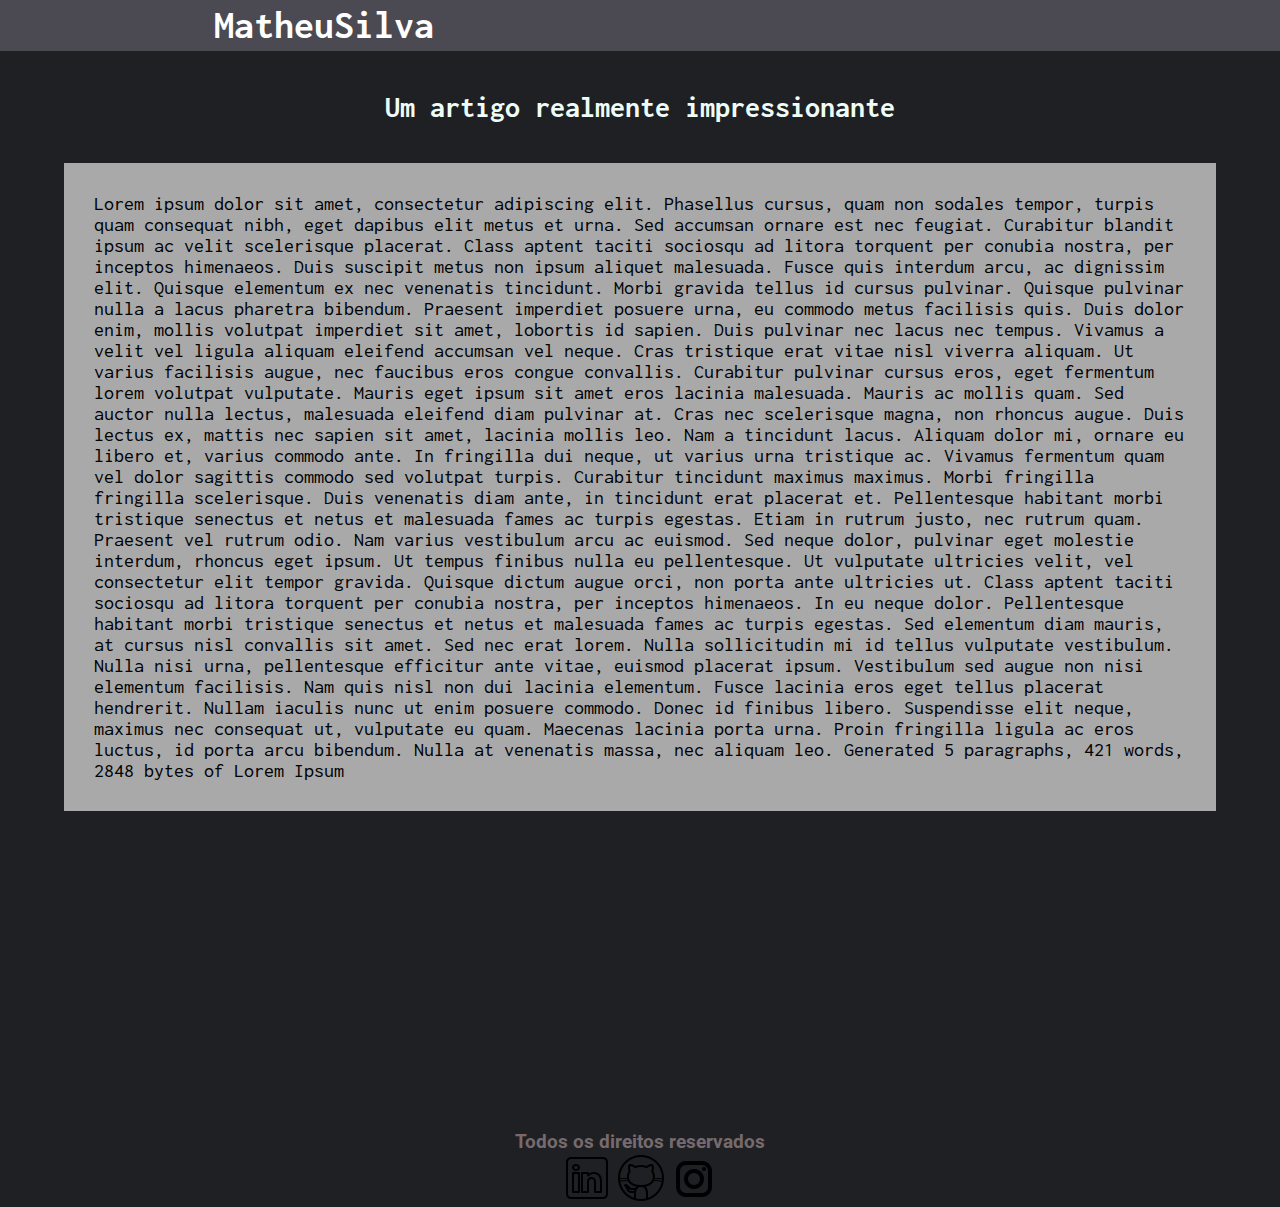
==== bem-vindo.html @ 78391195 "1 - subi os arquivos primários para o blog" ====
<!DOCTYPE html>
<html lang="pt-br">
<head>
  <meta charset="UTF-8">
  <meta http-equiv="X-UA-Compatible" content="IE=edge">
  <meta name="viewport" content="width=device-width, initial-scale=1.0">
  <link rel="stylesheet" href="stylePost.css">
  <a  href="https://icons8.com/icon/BtGEMRDEvxUr/código"></a>
<link rel="preconnect" href="https://fonts.googleapis.com">
<link rel="preconnect" href="https://fonts.gstatic.com" crossorigin>
<link href="https://fonts.googleapis.com/css2?family=Gluten:wght@100&display=swap" rel="stylesheet">
<link href="https://fonts.googleapis.com/css2?family=Inconsolata&family=Roboto&display=swap" rel="stylesheet">
<!--Meta tags-->
<meta name="description" content="Uma página de registros sobre os assuntos que inicialmente interessam ao autor, principalmente relacionados à internet">
<meta name="author" content="Nome do autor">
<meta name="keywords" content="HTML, CSS, Javascript, Python">
<meta name="robots" content="index, follow">



<title>MatheuSilva - Bem</title>
</head>
<body>
  <header>
    <a href="../../index.html">
      <div class='name'>
        <h1>MatheuSilva</h1>
      </div>
    </a>
  </header>
      <section class='container'>
        <div class='post-title'><h4>Um artigo realmente impressionante</h4></div>
      <article>
        <!--Todo o post deve ser editado aqui-->
        
      <p>
      Lorem ipsum dolor sit amet, consectetur adipiscing elit. Phasellus cursus, quam non sodales tempor, turpis quam consequat nibh, eget dapibus elit metus et urna. Sed accumsan ornare est nec feugiat. Curabitur blandit ipsum ac velit scelerisque placerat. Class aptent taciti sociosqu ad litora torquent per conubia nostra, per inceptos himenaeos. Duis suscipit metus non ipsum aliquet malesuada. Fusce quis interdum arcu, ac dignissim elit. Quisque elementum ex nec venenatis tincidunt. Morbi gravida tellus id cursus pulvinar. Quisque pulvinar nulla a lacus pharetra bibendum. Praesent imperdiet posuere urna, eu commodo metus facilisis quis. Duis dolor enim, mollis volutpat imperdiet sit amet, lobortis id sapien. Duis pulvinar nec lacus nec tempus. Vivamus a velit vel ligula aliquam eleifend accumsan vel neque. Cras tristique erat vitae nisl viverra aliquam. Ut varius facilisis augue, nec faucibus eros congue convallis.
      
      Curabitur pulvinar cursus eros, eget fermentum lorem volutpat vulputate. Mauris eget ipsum sit amet eros lacinia malesuada. Mauris ac mollis quam. Sed auctor nulla lectus, malesuada eleifend diam pulvinar at. Cras nec scelerisque magna, non rhoncus augue. Duis lectus ex, mattis nec sapien sit amet, lacinia mollis leo. Nam a tincidunt lacus. Aliquam dolor mi, ornare eu libero et, varius commodo ante. In fringilla dui neque, ut varius urna tristique ac.
      
      Vivamus fermentum quam vel dolor sagittis commodo sed volutpat turpis. Curabitur tincidunt maximus maximus. Morbi fringilla fringilla scelerisque. Duis venenatis diam ante, in tincidunt erat placerat et. Pellentesque habitant morbi tristique senectus et netus et malesuada fames ac turpis egestas. Etiam in rutrum justo, nec rutrum quam. Praesent vel rutrum odio. Nam varius vestibulum arcu ac euismod. Sed neque dolor, pulvinar eget molestie interdum, rhoncus eget ipsum. Ut tempus finibus nulla eu pellentesque. Ut vulputate ultricies velit, vel consectetur elit tempor gravida. Quisque dictum augue orci, non porta ante ultricies ut.
      
      Class aptent taciti sociosqu ad litora torquent per conubia nostra, per inceptos himenaeos. In eu neque dolor. Pellentesque habitant morbi tristique senectus et netus et malesuada fames ac turpis egestas. Sed elementum diam mauris, at cursus nisl convallis sit amet. Sed nec erat lorem. Nulla sollicitudin mi id tellus vulputate vestibulum. Nulla nisi urna, pellentesque efficitur ante vitae, euismod placerat ipsum. Vestibulum sed augue non nisi elementum facilisis.
      
      Nam quis nisl non dui lacinia elementum. Fusce lacinia eros eget tellus placerat hendrerit. Nullam iaculis nunc ut enim posuere commodo. Donec id finibus libero. Suspendisse elit neque, maximus nec consequat ut, vulputate eu quam. Maecenas lacinia porta urna. Proin fringilla ligula ac eros luctus, id porta arcu bibendum. Nulla at venenatis massa, nec aliquam leo.
        Generated 5 paragraphs, 421 words, 2848 bytes of Lorem Ipsum</p>
        <!--ATÉ AQUI-->
      </article>
      </section>
      <footer>
    <h3> Todos os direitos reservados</h3>
    <section class="images">
      <a href="https://www.linkedin.com/in/matheus-vianna-131227237/">
    <img src="[data-uri]">
  </a><a href="https://github.com/Msvianna">
    <img src="[data-uri]">
  </a><a href="https://www.instagram.com/msvianna/">
    <img src="[data-uri]">
  </a>
  </section>
  </footer>
    </body>
---- stylePost.css ----
* {
  margin: 0;
  padding:0;
  border: box-sizing;
}
body{
  background-color:#1F2024;
}
h1,h4{
  font-family: 'Inconsolata', monospace,'Gluten', cursive;
}
h3{
  font-family: 'Roboto', sans-serif;
}
p{
  font-family: 'Inconsolata', monospace;
}
header {
  color: #effdf7;
  background-color: #4b4952; 
  height: auto;
}

.name {
  color: #000000;
  font-size: 20px;
  background-color: white;
  width: 50%;
  padding: 3.5px;
  border: 2px solid #4b4952;
  border-left: 0px;
  border-top: 0px;
  display: flex;
  flex-direction: row;
  align-items: center;
  justify-content: center;
  gap: 20px;
}

.name:hover {
  color: white;
  background-color: #4b4952;
}

.container{
  display: flex;
    flex-direction: column;
    align-items: center;
    
}
.post-title{
 margin:40px;
 font-size:30px; 
 color:#effdf7;
}
article{
  max-width:90%;
  font-size:20px;
  background-color:darkgray;
}
p{
  margin:30px;
}
footer{
  
  color: #776a6e;
  display: flex;
  flex-direction: column;
  align-items: center;
  background-color:#1F2024;
  flex-shrink: 0;
  bottom: 0;
    width: 100%;
  padding-top: 20em;
}
a{
  text-decoration: none;
}
@media (max-width: 660px) {
  .name{
    width: 100%;
    background-color:#4B4952;
  }
article{
  max-width:100%;
}
footer{
  padding-top: 1em;
}
.post-title{
  text-align: center;
}
}
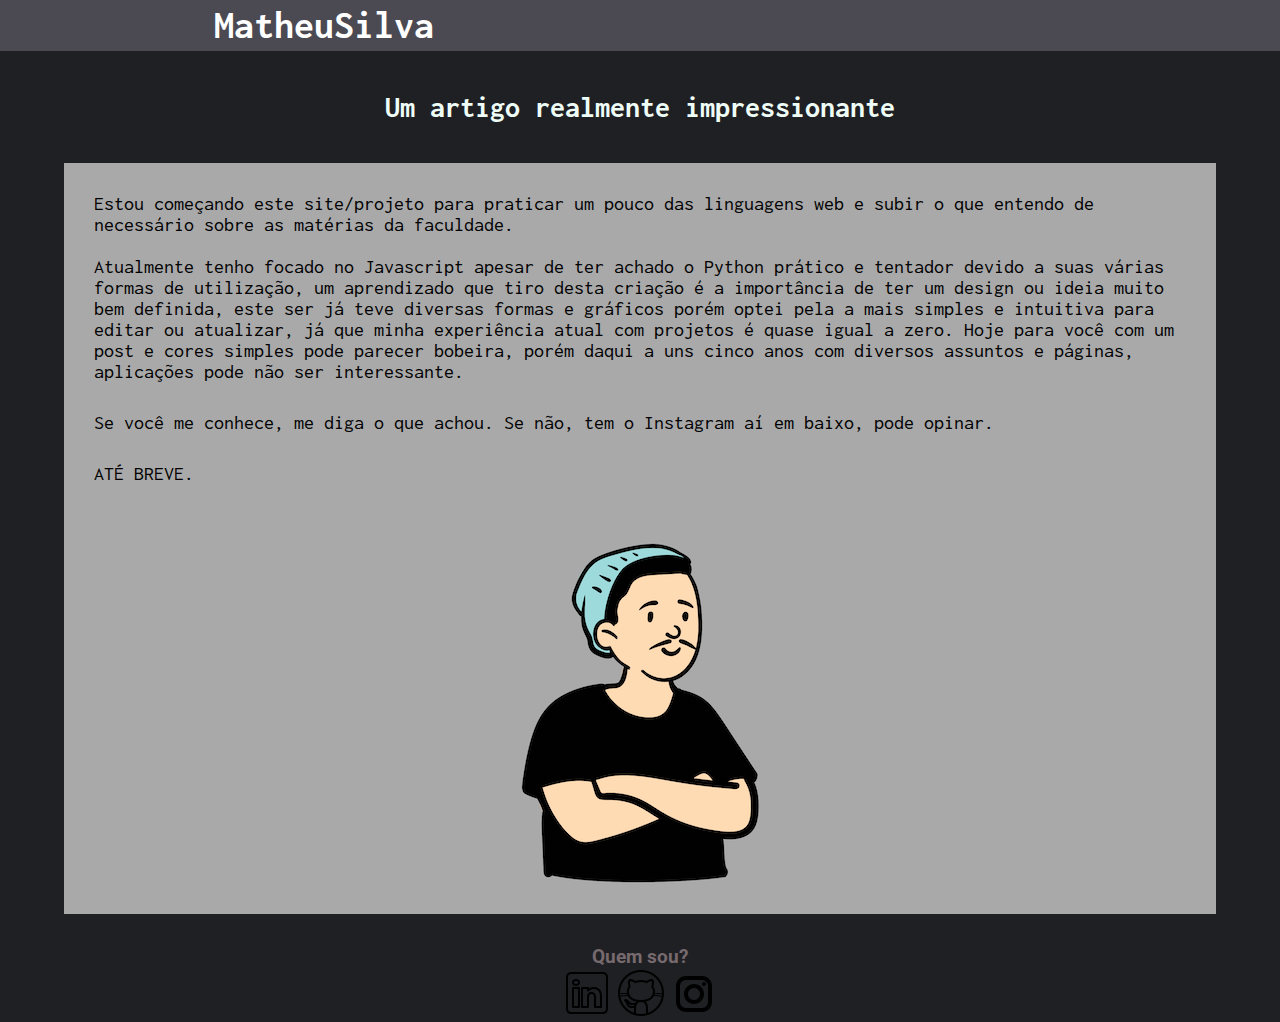
==== commit 3b8a972e: "adição do avatar, atualizção do primeiro post" ====
--- a/bem-vindo.html
+++ b/bem-vindo.html
@@ -22,7 +22,7 @@
 </head>
 <body>
   <header>
-    <a href="../../index.html">
+    <a href="index.html">
       <div class='name'>
         <h1>MatheuSilva</h1>
       </div>
@@ -33,22 +33,27 @@
       <article>
         <!--Todo o post deve ser editado aqui-->
         
+        <p>
+          Estou começando este site/projeto para praticar um pouco das linguagens web e subir o que entendo de necessário sobre as matérias da faculdade. <BR></BR>
+          Atualmente tenho focado no Javascript apesar de ter achado o Python prático e tentador devido a suas várias formas de utilização, um aprendizado que tiro desta criação 
+          é a importância de ter um design ou ideia muito bem definida, este ser já teve diversas formas e gráficos porém optei pela a mais simples e intuitiva para editar ou atualizar, 
+          já que minha experiência atual com projetos é quase igual a zero. Hoje para você com um post e cores simples pode parecer bobeira, 
+          porém daqui a uns cinco anos com diversos assuntos e páginas, aplicações pode não ser interessante.
+      </p>
+      
       <p>
-      Lorem ipsum dolor sit amet, consectetur adipiscing elit. Phasellus cursus, quam non sodales tempor, turpis quam consequat nibh, eget dapibus elit metus et urna. Sed accumsan ornare est nec feugiat. Curabitur blandit ipsum ac velit scelerisque placerat. Class aptent taciti sociosqu ad litora torquent per conubia nostra, per inceptos himenaeos. Duis suscipit metus non ipsum aliquet malesuada. Fusce quis interdum arcu, ac dignissim elit. Quisque elementum ex nec venenatis tincidunt. Morbi gravida tellus id cursus pulvinar. Quisque pulvinar nulla a lacus pharetra bibendum. Praesent imperdiet posuere urna, eu commodo metus facilisis quis. Duis dolor enim, mollis volutpat imperdiet sit amet, lobortis id sapien. Duis pulvinar nec lacus nec tempus. Vivamus a velit vel ligula aliquam eleifend accumsan vel neque. Cras tristique erat vitae nisl viverra aliquam. Ut varius facilisis augue, nec faucibus eros congue convallis.
+          Se você me conhece, me diga o que achou. Se não, tem o Instagram aí em baixo, pode opinar.
+      </p>
       
-      Curabitur pulvinar cursus eros, eget fermentum lorem volutpat vulputate. Mauris eget ipsum sit amet eros lacinia malesuada. Mauris ac mollis quam. Sed auctor nulla lectus, malesuada eleifend diam pulvinar at. Cras nec scelerisque magna, non rhoncus augue. Duis lectus ex, mattis nec sapien sit amet, lacinia mollis leo. Nam a tincidunt lacus. Aliquam dolor mi, ornare eu libero et, varius commodo ante. In fringilla dui neque, ut varius urna tristique ac.
-      
-      Vivamus fermentum quam vel dolor sagittis commodo sed volutpat turpis. Curabitur tincidunt maximus maximus. Morbi fringilla fringilla scelerisque. Duis venenatis diam ante, in tincidunt erat placerat et. Pellentesque habitant morbi tristique senectus et netus et malesuada fames ac turpis egestas. Etiam in rutrum justo, nec rutrum quam. Praesent vel rutrum odio. Nam varius vestibulum arcu ac euismod. Sed neque dolor, pulvinar eget molestie interdum, rhoncus eget ipsum. Ut tempus finibus nulla eu pellentesque. Ut vulputate ultricies velit, vel consectetur elit tempor gravida. Quisque dictum augue orci, non porta ante ultricies ut.
-      
-      Class aptent taciti sociosqu ad litora torquent per conubia nostra, per inceptos himenaeos. In eu neque dolor. Pellentesque habitant morbi tristique senectus et netus et malesuada fames ac turpis egestas. Sed elementum diam mauris, at cursus nisl convallis sit amet. Sed nec erat lorem. Nulla sollicitudin mi id tellus vulputate vestibulum. Nulla nisi urna, pellentesque efficitur ante vitae, euismod placerat ipsum. Vestibulum sed augue non nisi elementum facilisis.
-      
-      Nam quis nisl non dui lacinia elementum. Fusce lacinia eros eget tellus placerat hendrerit. Nullam iaculis nunc ut enim posuere commodo. Donec id finibus libero. Suspendisse elit neque, maximus nec consequat ut, vulputate eu quam. Maecenas lacinia porta urna. Proin fringilla ligula ac eros luctus, id porta arcu bibendum. Nulla at venenatis massa, nec aliquam leo.
-        Generated 5 paragraphs, 421 words, 2848 bytes of Lorem Ipsum</p>
-        <!--ATÉ AQUI-->
+      <p>ATÉ BREVE.</p>
+      <section class="avatar">
+      <img class="avatar" src="avatar.png" alt="" >
+    </section>
+      <!--ATÉ AQUI-->
       </article>
       </section>
       <footer>
-    <h3> Todos os direitos reservados</h3>
+    <h3> Quem sou?</h3>
     <section class="images">
       <a href="https://www.linkedin.com/in/matheus-vianna-131227237/">
     <img src="[data-uri]">
--- a/stylePost.css
+++ b/stylePost.css
@@ -61,6 +61,11 @@
 p{
   margin:30px;
 }
+.avatar{
+  display: flex;
+  align-items: center;
+  justify-content: center;
+}
 footer{
   
   color: #776a6e;
@@ -71,7 +76,7 @@
   flex-shrink: 0;
   bottom: 0;
     width: 100%;
-  padding-top: 20em;
+  padding-top: 2em;
 }
 a{
   text-decoration: none;
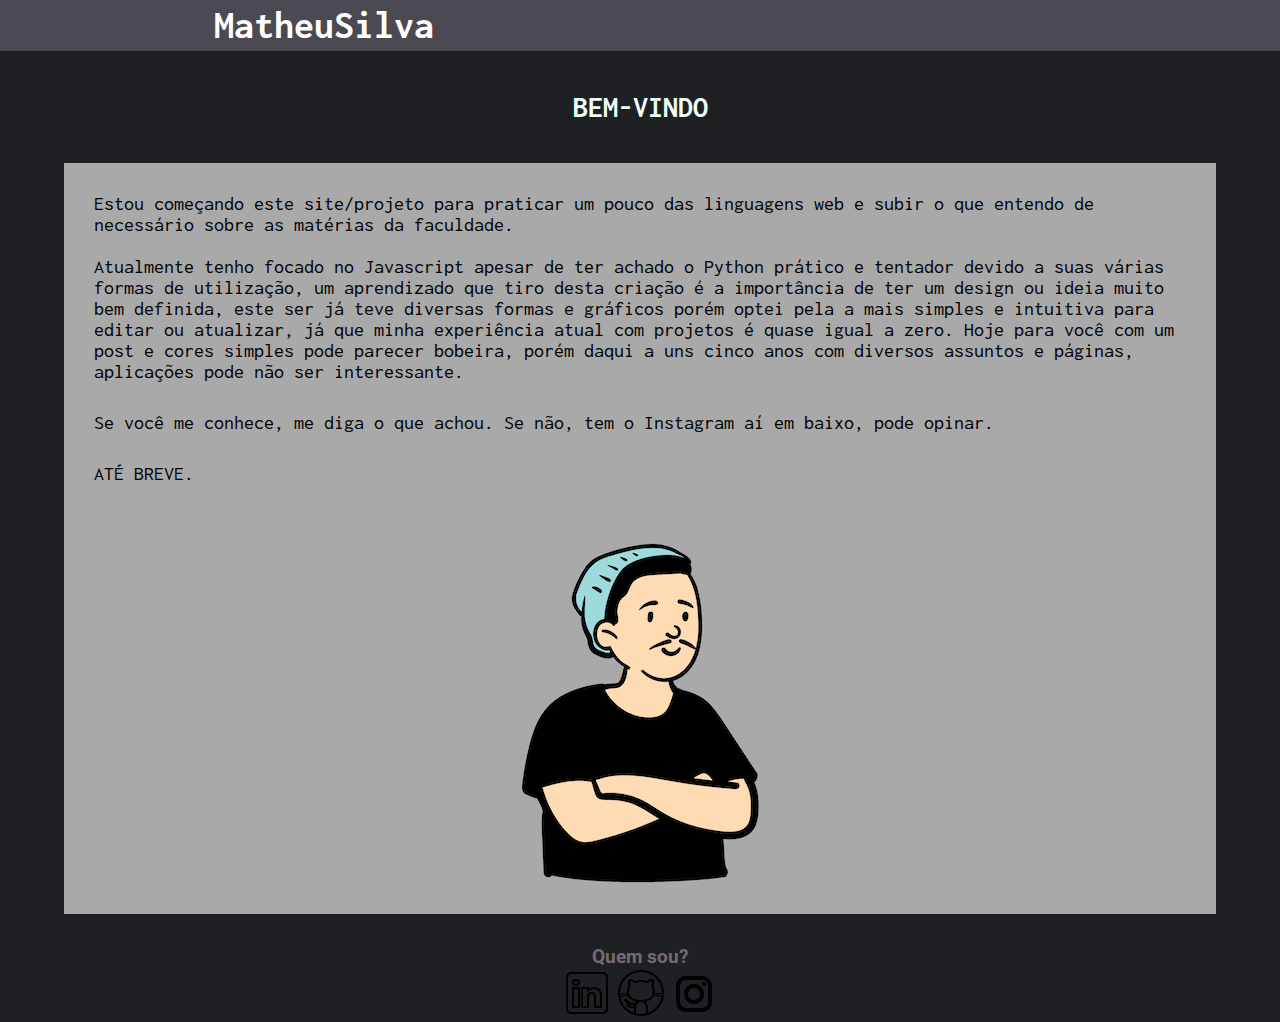
==== commit b787f3aa: "Update bem-vindo.html" ====
--- a/bem-vindo.html
+++ b/bem-vindo.html
@@ -29,7 +29,8 @@
     </a>
   </header>
       <section class='container'>
-        <div class='post-title'><h4>Um artigo realmente impressionante</h4></div>
+        <!--TITULO DO POST-->
+        <div class='post-title'><h4>BEM-VINDO</h4></div>
       <article>
         <!--Todo o post deve ser editado aqui-->
         
@@ -64,4 +65,4 @@
   </a>
   </section>
   </footer>
-    </body>+    </body>
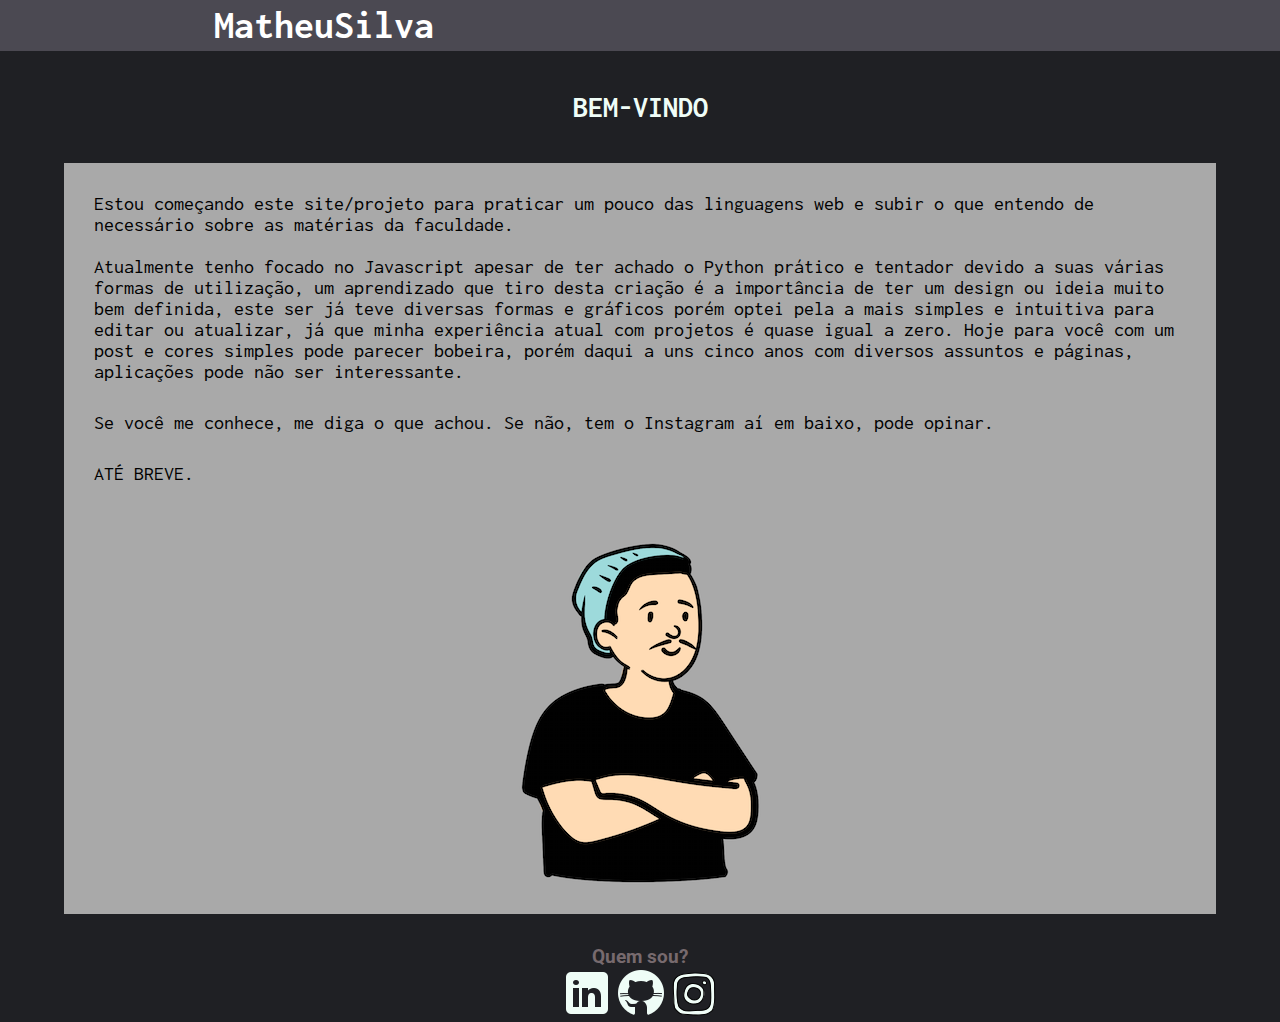
==== commit bd0611b2: "Update bem-vindo.html" ====
--- a/bem-vindo.html
+++ b/bem-vindo.html
@@ -54,15 +54,46 @@
       </article>
       </section>
       <footer>
-    <h3> Quem sou?</h3>
+      <h3> Quem sou?</h3>
     <section class="images">
       <a href="https://www.linkedin.com/in/matheus-vianna-131227237/">
-    <img src="[data-uri]">
-  </a><a href="https://github.com/Msvianna">
-    <img src="[data-uri]">
-  </a><a href="https://www.instagram.com/msvianna/">
-    <img src="[data-uri]">
+    <img src="[data-uri]
+[base64]
+[base64]
+[base64]">
+</a>
+<a href="https://github.com/Msvianna"> 
+  <img src="[data-uri]
+[base64]
+[base64]
+[base64]
+[base64]
+[base64]
+[base64]
+[base64]">
   </a>
+      <a href="https://www.instagram.com/msvianna/"><img src="[data-uri]
+[base64]
+[base64]
+[base64]
+[base64]
+[base64]
+[base64]
+[base64]
+[base64]
+[base64]
+[base64]
+[base64]
+[base64]
+[base64]
+[base64]
+[base64]
+[base64]
+[base64]
+[base64]
+[base64]
+[base64]
+[base64]"> </a>
   </section>
   </footer>
     </body>
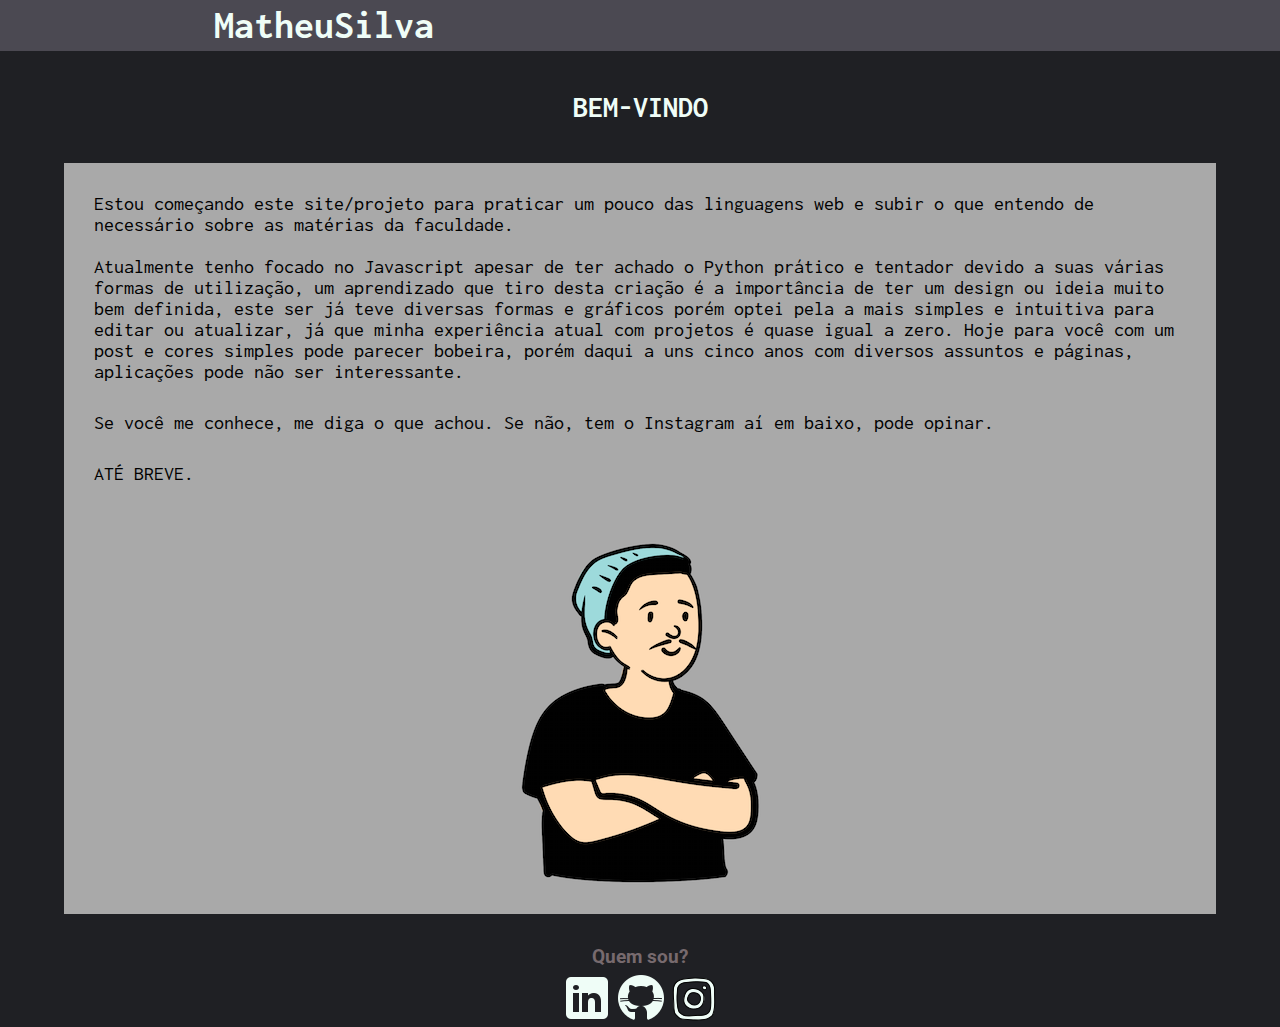
==== commit 319bd3e3: "Update bem-vindo.html" ====
--- a/bem-vindo.html
+++ b/bem-vindo.html
@@ -18,7 +18,7 @@
 
 
 
-<title>MatheuSilva - Bem</title>
+<title>MatheuSilva - Bem- Vindo</title>
 </head>
 <body>
   <header>
--- a/stylePost.css
+++ b/stylePost.css
@@ -38,7 +38,7 @@
 }
 
 .name:hover {
-  color: white;
+  color:#effdf7;
   background-color: #4b4952;
 }
 
@@ -77,12 +77,14 @@
   bottom: 0;
     width: 100%;
   padding-top: 2em;
+  gap:5px;
 }
 a{
   text-decoration: none;
 }
 @media (max-width: 660px) {
   .name{
+    color:#effdf7;
     width: 100%;
     background-color:#4B4952;
   }
@@ -95,4 +97,4 @@
 .post-title{
   text-align: center;
 }
-}+}
